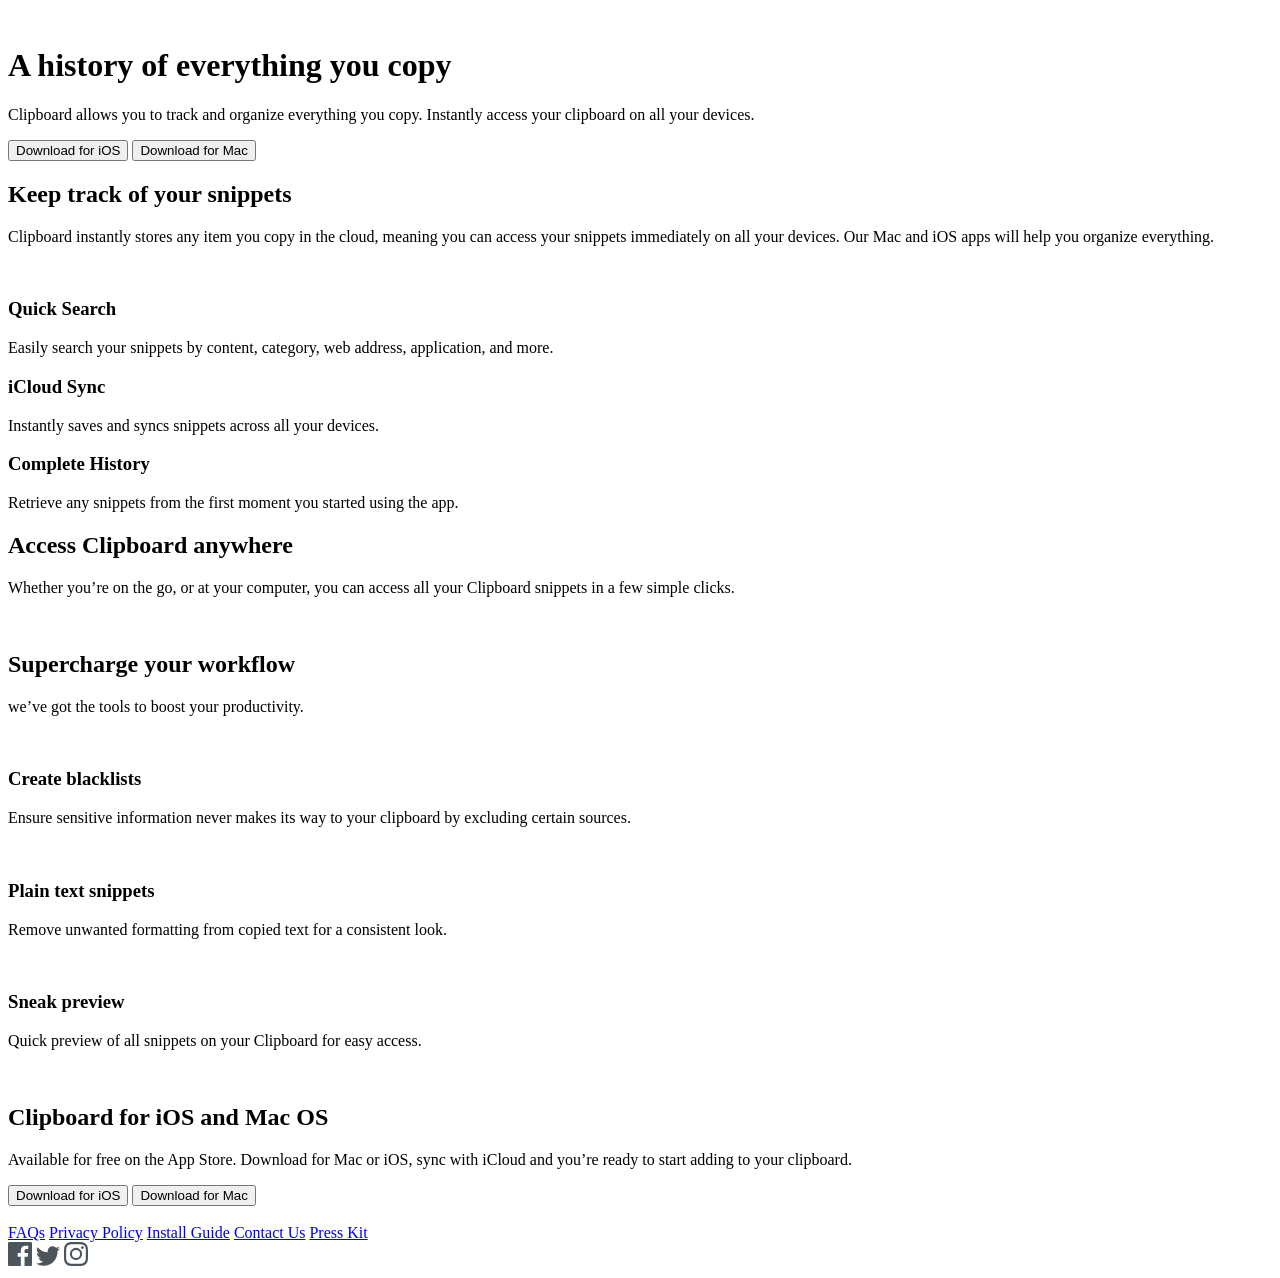
==== index.html @ 45aaffd5 "Add files via upload" ====
<!DOCTYPE html>
<html lang="en">
<head>
  <meta charset="UTF-8">
  <meta name="viewport" content="width=device-width, initial-scale=1.0"> 

<!-- favicon -->
  <link rel="icon" type="image/png" sizes="32x32" href="./assets/images/favicon-32x32.png">
  
<!-- title -->
  <title>Clipboard landing page</title>

<!-- CSS -->
  <link rel="stylesheet" href="./assets/CSS/styling.css">

<!-- google font -->
  <link rel="preconnect" href="https://fonts.googleapis.com">
  <link rel="preconnect" href="https://fonts.gstatic.com" crossorigin>
  <link href="https://fonts.googleapis.com/css2?family=Bai+Jamjuree:ital,wght@0,200;0,300;0,400;0,500;0,600;0,700;1,200;1,300;1,400;1,500;1,600;1,700&display=swap" rel="stylesheet">

</head>
<body class="bai-jamjuree-regular">
  <main>
<!-- ***HEADER*** -->
    <header>

      <img src="./assets/images/logo.svg" alt="">
      <h1>A history of everything you copy</h1>
      <p> Clipboard allows you to track and organize everything you 
          copy. Instantly access your clipboard on all your devices.</p>
      <button> Download for iOS</button> 
      <button>Download for Mac</button>

    </header>
    
<!-- ***TRACKING*** -->
    <section class="tracking">
      <h2>Keep track of your snippets</h2> 
      <p>Clipboard instantly stores any item you copy in the cloud, 
         meaning you can access your snippets immediately on all your 
        devices. Our Mac and iOS apps will help you organize everything.</p>
   
    </section>

<!-- ***COMPUTER IMAGE*** -->
    <section class="computer-image"> 
      <img src="./assets/images/image-computer-edited.PNG" alt="">
      <img src="./assets/images/image-computer.png" alt="">
      
      <div class="features">  
        <div>
          <h3>Quick Search</h3>
          <p> Easily search your snippets by content, category, web address, application, and more.</p>
        </div>

        <div>
          <h3>iCloud Sync</h3>
          <p>Instantly saves and syncs snippets across all your devices.</p>
        </div>

        <div>
          <h3>Complete History</h3>
          <p>Retrieve any snippets from the first moment you started using the app.</p>
        </div>
      </div>

    </section>

<!-- ***EASY ACCESS*** -->
    <section class="easy-access">
      <h2>Access Clipboard anywhere</h2>
      <p>Whether you’re on the go, or at your computer, you can access all your Clipboard 
         snippets in a few simple clicks.</p>
      <img src="./assets/images/image-devices.png" alt="">

    </section>

    <section class="supercharge">
  
      <h2>Supercharge your workflow</h2>
      <p>we’ve got the tools to boost your productivity.</p> 
  
<!-- ***TOOLS*** -->
      <div class="tools">
        <div>
          <img src="./assets/images/icon-blacklist.svg" alt="">
          <h3>Create blacklists</h3>
          <p>Ensure sensitive information never makes its way to your clipboard by excluding certain sources.</p>
        </div>

        <div>
          <img src="./assets/images/icon-text.svg" alt="">
          <h3>Plain text snippets</h3>
          <p>Remove unwanted formatting from copied text for a consistent look.</p>
        </div>

        <div>
          <img src="./assets/images/icon-preview.svg" alt="">
          <h3>Sneak preview</h3>
          <p>Quick preview of all snippets on your Clipboard for easy access.</p>
        </div>

      </div>
    </section>
    
<!-- ***IMAGES*** -->
    <section class="imgs">
      <img src="./assets/images/logo-google.png" alt="">
      <img src="./assets/images/logo-ibm.png" alt="">
      <img src="./assets/images/logo-microsoft.png" alt="">
      <img src="./assets/images/logo-hp.png" alt="">
      <img src="./assets/images/logo-vector-graphics.png" alt="">
    </section>

<!-- ***FREELY AVAILABLE*** -->
    <section class="freely-available">
      <h2>Clipboard for iOS and Mac OS</h2>
      <p>Available for free on the App Store. Download for Mac or iOS, sync with iCloud 
         and you’re ready to start adding to your clipboard.</p> 
      
      <button type="button">Download for iOS</button>
      <button type="button">Download for Mac</button>
    
    </section>
  </main>
  
  <!-- ***FOOTER ***  -->
  <footer>
    <div class="c">
      <img src="./assets/images/logo.svg" href="#" alt="" >
    </div>

    <div class="links">
      <a href="#">FAQs</a>
      <a href="#">Privacy Policy</a>
      <a href="#"> Install Guide</a>
      <a href="#"> Contact Us</a>
      <a href="#"> Press Kit</a>
    </div>

    <div class="footer-icons">
      <a href="https://www.facebook.com/boudjemaa.tahir.7/" target="_blank" title="Visit my Facebook" class="sml"><svg width="24" height="24" xmlns="http://www.w3.org/2000/svg"><path d="M22.675 0H1.325C.593 0 0 .593 0 1.325v21.351C0 23.407.593 24 1.325 24H12.82v-9.294H9.692v-3.622h3.128V8.413c0-3.1 1.893-4.788 4.659-4.788 1.325 0 2.463.099 2.795.143v3.24l-1.918.001c-1.504 0-1.795.715-1.795 1.763v2.313h3.587l-.467 3.622h-3.12V24h6.116c.73 0 1.323-.593 1.323-1.325V1.325C24 .593 23.407 0 22.675 0z" fill="#4C545C" fill-rule="nonzero"/></svg></a>
      <a href="https://x.com/Boudjemaa_TAHIR" target="_blank" class="sml" title=" Visit my Twitter"><svg width="24" height="20" xmlns="http://www.w3.org/2000/svg"><path d="M24 2.557a9.83 9.83 0 01-2.828.775A4.932 4.932 0 0023.337.608a9.864 9.864 0 01-3.127 1.195A4.916 4.916 0 0016.616.248c-3.179 0-5.515 2.966-4.797 6.045A13.978 13.978 0 011.671 1.149a4.93 4.93 0 001.523 6.574 4.903 4.903 0 01-2.229-.616c-.054 2.281 1.581 4.415 3.949 4.89a4.935 4.935 0 01-2.224.084 4.928 4.928 0 004.6 3.419A9.9 9.9 0 010 17.54a13.94 13.94 0 007.548 2.212c9.142 0 14.307-7.721 13.995-14.646A10.025 10.025 0 0024 2.557z" fill="#4C545C" fill-rule="nonzero"/></svg></a>
      <a href="#" class="sml" title=" Sorry I don't have instagram "  > <svg width="24" height="24" xmlns="http://www.w3.org/2000/svg"><path d="M12 2.163c3.204 0 3.584.012 4.85.07 3.252.148 4.771 1.691 4.919 4.919.058 1.265.069 1.645.069 4.849 0 3.205-.012 3.584-.069 4.849-.149 3.225-1.664 4.771-4.919 4.919-1.266.058-1.644.07-4.85.07-3.204 0-3.584-.012-4.849-.07-3.26-.149-4.771-1.699-4.919-4.92-.058-1.265-.07-1.644-.07-4.849 0-3.204.013-3.583.07-4.849.149-3.227 1.664-4.771 4.919-4.919 1.266-.057 1.645-.069 4.849-.069zM12 0C8.741 0 8.333.014 7.053.072 2.695.272.273 2.69.073 7.052.014 8.333 0 8.741 0 12c0 3.259.014 3.668.072 4.948.2 4.358 2.618 6.78 6.98 6.98C8.333 23.986 8.741 24 12 24c3.259 0 3.668-.014 4.948-.072 4.354-.2 6.782-2.618 6.979-6.98.059-1.28.073-1.689.073-4.948 0-3.259-.014-3.667-.072-4.947-.196-4.354-2.617-6.78-6.979-6.98C15.668.014 15.259 0 12 0zm0 5.838a6.162 6.162 0 100 12.324 6.162 6.162 0 000-12.324zM12 16a4 4 0 110-8 4 4 0 010 8zm6.406-11.845a1.44 1.44 0 100 2.881 1.44 1.44 0 000-2.881z" fill="#4C545C" fill-rule="nonzero"/></svg></a>
    </div> 
  </footer>  

</body>
</html>
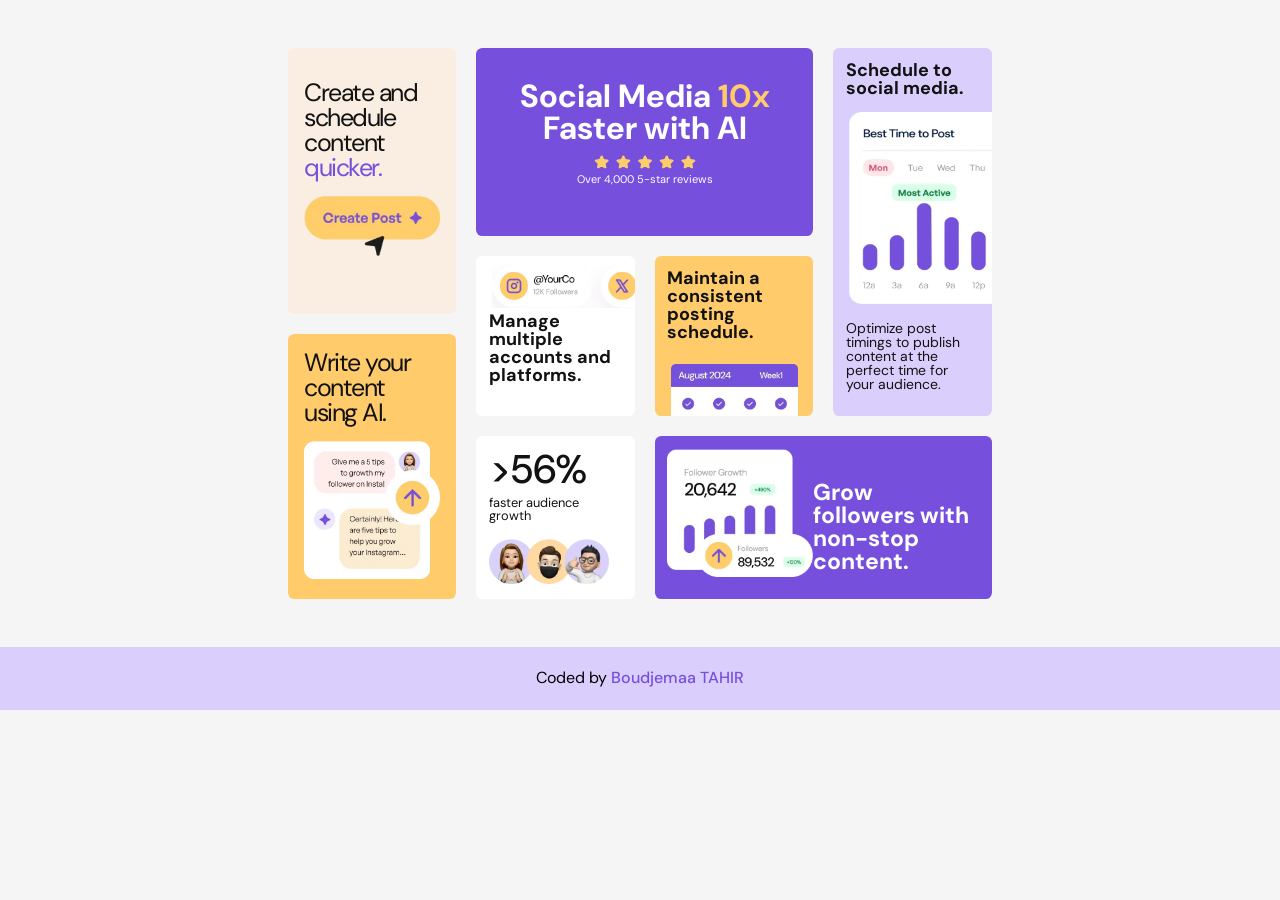
==== commit 3be09779: "Add files via upload" ====
--- a/index.html
+++ b/index.html
@@ -2,148 +2,71 @@
 <html lang="en">
 <head>
   <meta charset="UTF-8">
-  <meta name="viewport" content="width=device-width, initial-scale=1.0"> 
+  <meta name="viewport" content="width=device-width, initial-scale=1.0"> <!-- displays site properly based on user's device -->
 
-<!-- favicon -->
-  <link rel="icon" type="image/png" sizes="32x32" href="./assets/images/favicon-32x32.png">
-  
-<!-- title -->
-  <title>Clipboard landing page</title>
+  <!-- title -->
+  <title>Bento grid</title>
 
-<!-- CSS -->
-  <link rel="stylesheet" href="./assets/CSS/styling.css">
+<!-- styling -->
+ <link rel="stylesheet" href="./assets/css/styling.css">
 
-<!-- google font -->
-  <link rel="preconnect" href="https://fonts.googleapis.com">
-  <link rel="preconnect" href="https://fonts.gstatic.com" crossorigin>
-  <link href="https://fonts.googleapis.com/css2?family=Bai+Jamjuree:ital,wght@0,200;0,300;0,400;0,500;0,600;0,700;1,200;1,300;1,400;1,500;1,600;1,700&display=swap" rel="stylesheet">
+<!-- font -->
+ <link rel="preconnect" href="https://fonts.googleapis.com">
+<link rel="preconnect" href="https://fonts.gstatic.com" crossorigin>
+<link href="https://fonts.googleapis.com/css2?family=DM+Sans:ital,opsz,wght@0,9..40,100..1000;1,9..40,100..1000&display=swap" rel="stylesheet">
 
 </head>
-<body class="bai-jamjuree-regular">
-  <main>
-<!-- ***HEADER*** -->
-    <header>
-
-      <img src="./assets/images/logo.svg" alt="">
-      <h1>A history of everything you copy</h1>
-      <p> Clipboard allows you to track and organize everything you 
-          copy. Instantly access your clipboard on all your devices.</p>
-      <button> Download for iOS</button> 
-      <button>Download for Mac</button>
-
-    </header>
-    
-<!-- ***TRACKING*** -->
-    <section class="tracking">
-      <h2>Keep track of your snippets</h2> 
-      <p>Clipboard instantly stores any item you copy in the cloud, 
-         meaning you can access your snippets immediately on all your 
-        devices. Our Mac and iOS apps will help you organize everything.</p>
-   
-    </section>
-
-<!-- ***COMPUTER IMAGE*** -->
-    <section class="computer-image"> 
-      <img src="./assets/images/image-computer-edited.PNG" alt="">
-      <img src="./assets/images/image-computer.png" alt="">
-      
-      <div class="features">  
-        <div>
-          <h3>Quick Search</h3>
-          <p> Easily search your snippets by content, category, web address, application, and more.</p>
-        </div>
-
-        <div>
-          <h3>iCloud Sync</h3>
-          <p>Instantly saves and syncs snippets across all your devices.</p>
-        </div>
-
-        <div>
-          <h3>Complete History</h3>
-          <p>Retrieve any snippets from the first moment you started using the app.</p>
-        </div>
+<body>
+  <main class="dm-sans">
+ 
+      <div class="item-one">
+        <h1>Social Media <span>10x</span> Faster with AI</h1>
+        <img src="./assets/images/illustration-five-stars.webp" alt="Five-star rating illustration showing user satisfaction">
+        <p>Over 4,000 5-star reviews</p>
       </div>
 
-    </section>
+      <div class="item-two">
+        <h2>Schedule to social media.</h2>
+        <p>Optimize post timings to publish content at the perfect time for your audience.</p> 
+      </div> 
 
-<!-- ***EASY ACCESS*** -->
-    <section class="easy-access">
-      <h2>Access Clipboard anywhere</h2>
-      <p>Whether you’re on the go, or at your computer, you can access all your Clipboard 
-         snippets in a few simple clicks.</p>
-      <img src="./assets/images/image-devices.png" alt="">
+      <div class="item-three">
+        <h2>Manage multiple accounts and platforms.</h2>
+      </div>
 
-    </section>
+      <div class="item-four">
+        <h2> Maintain a consistent posting schedule.</h2>
+      </div>
 
-    <section class="supercharge">
-  
-      <h2>Supercharge your workflow</h2>
-      <p>we’ve got the tools to boost your productivity.</p> 
-  
-<!-- ***TOOLS*** -->
-      <div class="tools">
-        <div>
-          <img src="./assets/images/icon-blacklist.svg" alt="">
-          <h3>Create blacklists</h3>
-          <p>Ensure sensitive information never makes its way to your clipboard by excluding certain sources.</p>
-        </div>
+      <div class="item-five">
+      <h2>>56%</h2>
+      <p>faster audience growth  </p>
+      <img src="./assets/images/illustration-audience-growth.webp" alt="Graphical representation of audience growth trend">
+      </div>
 
-        <div>
-          <img src="./assets/images/icon-text.svg" alt="">
-          <h3>Plain text snippets</h3>
-          <p>Remove unwanted formatting from copied text for a consistent look.</p>
-        </div>
+      <div class="item-six">
+        <img src="./assets/images/illustration-grow-followers.webp" alt="Visual of growing social media followers with user avatars">
+        <h2>Grow followers with non-stop content.</h2>
+      </div>
 
-        <div>
-          <img src="./assets/images/icon-preview.svg" alt="">
-          <h3>Sneak preview</h3>
-          <p>Quick preview of all snippets on your Clipboard for easy access.</p>
-        </div>
+    
+    <aside>
+      <div>
+        <h2>Create and schedule content <span>quicker.</span></h2>
+        <img src="./assets/images/illustration-create-post.webp" alt="Illustration of content creation tools for social media posts"> 
+      </div>
+      
+      <div>
+        <h2>Write your content using AI.</h2>
+        <img src="./assets/images/illustration-ai-content.webp" alt="AI-powered writing tools generating social media content">
+      </div>
+    </aside>
 
-      </div>
-    </section>
-    
-<!-- ***IMAGES*** -->
-    <section class="imgs">
-      <img src="./assets/images/logo-google.png" alt="">
-      <img src="./assets/images/logo-ibm.png" alt="">
-      <img src="./assets/images/logo-microsoft.png" alt="">
-      <img src="./assets/images/logo-hp.png" alt="">
-      <img src="./assets/images/logo-vector-graphics.png" alt="">
-    </section>
-
-<!-- ***FREELY AVAILABLE*** -->
-    <section class="freely-available">
-      <h2>Clipboard for iOS and Mac OS</h2>
-      <p>Available for free on the App Store. Download for Mac or iOS, sync with iCloud 
-         and you’re ready to start adding to your clipboard.</p> 
-      
-      <button type="button">Download for iOS</button>
-      <button type="button">Download for Mac</button>
-    
-    </section>
   </main>
   
-  <!-- ***FOOTER ***  -->
   <footer>
-    <div class="c">
-      <img src="./assets/images/logo.svg" href="#" alt="" >
-    </div>
-
-    <div class="links">
-      <a href="#">FAQs</a>
-      <a href="#">Privacy Policy</a>
-      <a href="#"> Install Guide</a>
-      <a href="#"> Contact Us</a>
-      <a href="#"> Press Kit</a>
-    </div>
-
-    <div class="footer-icons">
-      <a href="https://www.facebook.com/boudjemaa.tahir.7/" target="_blank" title="Visit my Facebook" class="sml"><svg width="24" height="24" xmlns="http://www.w3.org/2000/svg"><path d="M22.675 0H1.325C.593 0 0 .593 0 1.325v21.351C0 23.407.593 24 1.325 24H12.82v-9.294H9.692v-3.622h3.128V8.413c0-3.1 1.893-4.788 4.659-4.788 1.325 0 2.463.099 2.795.143v3.24l-1.918.001c-1.504 0-1.795.715-1.795 1.763v2.313h3.587l-.467 3.622h-3.12V24h6.116c.73 0 1.323-.593 1.323-1.325V1.325C24 .593 23.407 0 22.675 0z" fill="#4C545C" fill-rule="nonzero"/></svg></a>
-      <a href="https://x.com/Boudjemaa_TAHIR" target="_blank" class="sml" title=" Visit my Twitter"><svg width="24" height="20" xmlns="http://www.w3.org/2000/svg"><path d="M24 2.557a9.83 9.83 0 01-2.828.775A4.932 4.932 0 0023.337.608a9.864 9.864 0 01-3.127 1.195A4.916 4.916 0 0016.616.248c-3.179 0-5.515 2.966-4.797 6.045A13.978 13.978 0 011.671 1.149a4.93 4.93 0 001.523 6.574 4.903 4.903 0 01-2.229-.616c-.054 2.281 1.581 4.415 3.949 4.89a4.935 4.935 0 01-2.224.084 4.928 4.928 0 004.6 3.419A9.9 9.9 0 010 17.54a13.94 13.94 0 007.548 2.212c9.142 0 14.307-7.721 13.995-14.646A10.025 10.025 0 0024 2.557z" fill="#4C545C" fill-rule="nonzero"/></svg></a>
-      <a href="#" class="sml" title=" Sorry I don't have instagram "  > <svg width="24" height="24" xmlns="http://www.w3.org/2000/svg"><path d="M12 2.163c3.204 0 3.584.012 4.85.07 3.252.148 4.771 1.691 4.919 4.919.058 1.265.069 1.645.069 4.849 0 3.205-.012 3.584-.069 4.849-.149 3.225-1.664 4.771-4.919 4.919-1.266.058-1.644.07-4.85.07-3.204 0-3.584-.012-4.849-.07-3.26-.149-4.771-1.699-4.919-4.92-.058-1.265-.07-1.644-.07-4.849 0-3.204.013-3.583.07-4.849.149-3.227 1.664-4.771 4.919-4.919 1.266-.057 1.645-.069 4.849-.069zM12 0C8.741 0 8.333.014 7.053.072 2.695.272.273 2.69.073 7.052.014 8.333 0 8.741 0 12c0 3.259.014 3.668.072 4.948.2 4.358 2.618 6.78 6.98 6.98C8.333 23.986 8.741 24 12 24c3.259 0 3.668-.014 4.948-.072 4.354-.2 6.782-2.618 6.979-6.98.059-1.28.073-1.689.073-4.948 0-3.259-.014-3.667-.072-4.947-.196-4.354-2.617-6.78-6.979-6.98C15.668.014 15.259 0 12 0zm0 5.838a6.162 6.162 0 100 12.324 6.162 6.162 0 000-12.324zM12 16a4 4 0 110-8 4 4 0 010 8zm6.406-11.845a1.44 1.44 0 100 2.881 1.44 1.44 0 000-2.881z" fill="#4C545C" fill-rule="nonzero"/></svg></a>
-    </div> 
-  </footer>  
+    <p>Coded by <a href="https://www.linkedin.com/in/boudjemaa-tahir-890556251/" target="_blank">Boudjemaa TAHIR</a></p>
+  </footer>
 
 </body>
 </html>
--- a/assets/css/styling.css
+++ b/assets/css/styling.css
@@ -0,0 +1,352 @@
+*{
+margin: 0;
+padding: 0;
+box-sizing: border-box;
+}
+
+body{
+background-color: hsl(0, 0%, 96%);
+}
+
+.dm-sans {
+font-family: "DM Sans", sans-serif;
+font-optical-sizing: auto;
+font-weight: 400;
+font-style: normal;
+line-height: 1;
+color: hsl(0, 0%, 7%);
+}
+
+main{
+margin: 3rem auto ;
+display: grid;
+grid-template-columns: repeat(4,1fr);
+gap: 1.25rem;
+width: 55%;
+}
+
+@media (max-width: 1155px) {
+main{
+width: 67%;
+}
+}
+
+@media (max-width: 950px) {
+main{
+width: 77%;
+}
+}
+
+@media (max-width: 850px) {
+main{
+width: 84%;
+}
+}
+
+@media (max-width: 744px) {
+main{
+grid-template-columns: repeat(3,1fr);
+}
+}
+
+@media (max-width: 560px) {
+main{
+display: flex;
+flex-direction: column;
+}
+}
+
+h2{
+font-size: 1.125rem;
+}
+
+main div{
+border-radius: 0.4rem;
+order: 2;
+padding: 0.8rem;
+}
+
+@media (max-width: 744px) {
+main div{
+order: 0;
+}
+}
+
+.item-one{
+grid-column: span 2;
+text-align: center;
+padding: 2rem 1.5rem;
+}
+
+.item-one span{
+color: hsl(39, 100%, 71%);
+}
+
+.item-one img{
+width: 6.5rem;
+padding-top: 0.625rem;
+}
+
+.item-one p{
+font-size: 0.6875rem;
+}
+
+.item-one,
+.item-six{
+background-color: hsl(256, 67%, 59%);
+color: hsl(0, 0%, 100%);
+}
+
+.item-two{
+position: relative;
+background-color: hsl(254, 88%, 90%);
+grid-row: span 2 ;
+background-image: url(../images/illustration-schedule-posts.webp);
+background-repeat: no-repeat;
+background-size: 14.5rem 12rem ;
+background-position: 1rem 4rem;
+transition: all 0.3s ease-in-out;
+}
+
+@media (max-width: 994.5px) {
+.item-two{
+background-position: 1rem 5.3rem;
+}
+}
+
+@media (max-width: 950px) {
+.item-two{
+background-position: 1rem 4rem;
+}
+}
+
+.item-two img{
+position: absolute;
+}
+
+@media (max-width:560px) {
+.item-two{
+order: 3;
+text-align: center;
+background-size: 16rem 13rem;
+background-position: 50% 40%;
+}
+}
+
+.item-two img{
+display: none;
+}
+
+.item-two p{
+padding: 16em 0 0.8rem ;
+font-size: 0.875rem;
+}
+
+.item-three{
+padding-top: 3.5rem;
+background-image: url(../images/illustration-multiple-platforms.webp);
+background-size: 13rem;
+background-position: 1rem 0.5rem;
+background-repeat: no-repeat;
+}
+
+.item-three,
+.item-five{
+background-color:hsl(0, 0%, 100%) ;
+}
+.item-four{
+background-color: hsl(39, 100%, 71%);
+background-image: url(../images/illustration-consistent-schedule.webp);
+background-size: 80%;
+background-position: 1rem 6.7em;
+background-repeat: no-repeat;
+}
+
+ @media (max-width: 1009px) {
+.item-four{
+background-position: 1rem 7.4em;
+}
+} 
+
+@media (max-width: 950px) {
+.item-four{
+background-position: 1rem 5.5rem;
+}
+}
+
+@media (max-width:560px) {
+.item-three,
+.item-four{
+order: 2;
+}
+
+.item-four{
+height: 10rem;
+background-position: 1rem 4rem;
+background-size: 50% ;
+}
+
+.item-five{
+order: 5;
+}
+}
+
+.item-five h2{
+font-size: 2.5rem;
+font-weight: 500;
+}
+
+.item-five p{
+font-size: 0.8rem;
+padding: 0.5rem 0 1rem;
+}
+
+.item-five img{
+width: 7.5em;
+}
+
+.item-six{
+grid-column: span 2;
+display: flex;
+}
+
+@media (max-width:560px) {
+.item-six{
+order:4;
+display:flex;
+flex-direction: column;
+align-items: center;
+}
+}
+
+.item-six img{
+width: 10rem;
+height: 8rem;
+}
+
+.item-six h2{
+font-size: 1.4375rem;
+padding-top: 2rem;
+}
+
+@media (max-width:560px) {
+.item-six h2{
+width: 70%;
+text-align: center;
+}
+}
+aside{
+grid-row: span 3;
+display: grid;
+gap: 1.25rem;
+grid-auto-rows: 1fr;
+}
+
+@media (max-width: 744px) {
+aside{
+grid-template-columns: 1fr 1fr;
+grid-column: span 3;
+}
+}
+
+@media (max-width:560px) {
+aside{
+order: 6;
+display: flex;
+flex-direction: column;
+}
+}
+
+aside div{
+border-radius: 0.4rem;
+padding: 1rem;
+letter-spacing: -0.09375rem;
+}
+
+aside h2{
+font-size: 1.5625rem;
+font-weight: 400;
+}
+
+aside div:first-child{
+background-color: hsl(31, 66%, 93%);
+padding-top: 2rem;
+}
+
+aside h2 span{
+color: hsl(256, 67%, 59%);
+}
+
+aside img:first-of-type{
+width: 8rem;
+padding-top: 1rem;
+}
+
+aside div:last-child{
+background-color: hsl(39, 100%, 71%);
+}
+
+@media (max-width: 744px) {
+aside div:last-child{
+display: flex;
+}
+}
+
+aside img:last-of-type{
+width: 8.5rem;
+}
+
+@media (max-width: 744px) {
+aside div:last-child h2{
+order: 1;
+padding-top: 2.8rem;
+padding-left: 1rem;
+}
+aside div:last-child img{
+padding-top: 0.4rem;
+}
+}
+
+@media (max-width: 668px) {
+
+aside div:last-of-type h2{
+padding-top: 1.5rem;
+}
+
+aside div:last-of-type img{
+width: 10rem;
+height: 9rem;
+}
+}
+
+footer{
+background-color: hsl(254, 88%, 90%);
+line-height: 2.3;
+padding: 0.8rem;
+text-align: center;
+font-family: "DM Sans", sans-serif;
+font-weight: 400;
+}
+
+footer a{
+color: hsl(256, 67%, 59%);
+text-decoration: none;
+position: relative;
+font-weight: 500;
+}
+
+footer a::after {
+content: '';
+position: absolute;
+left: 0;
+bottom: -0.125rem;
+width: 0;
+height: 0.0625rem;
+background-color: hsl(31, 66%, 93%);
+transition: width 0.3s ease;
+border-bottom: 0.1rem solid hsl(256, 67%, 59%);
+}
+
+footer a:hover::after {
+width: 100%;
+}
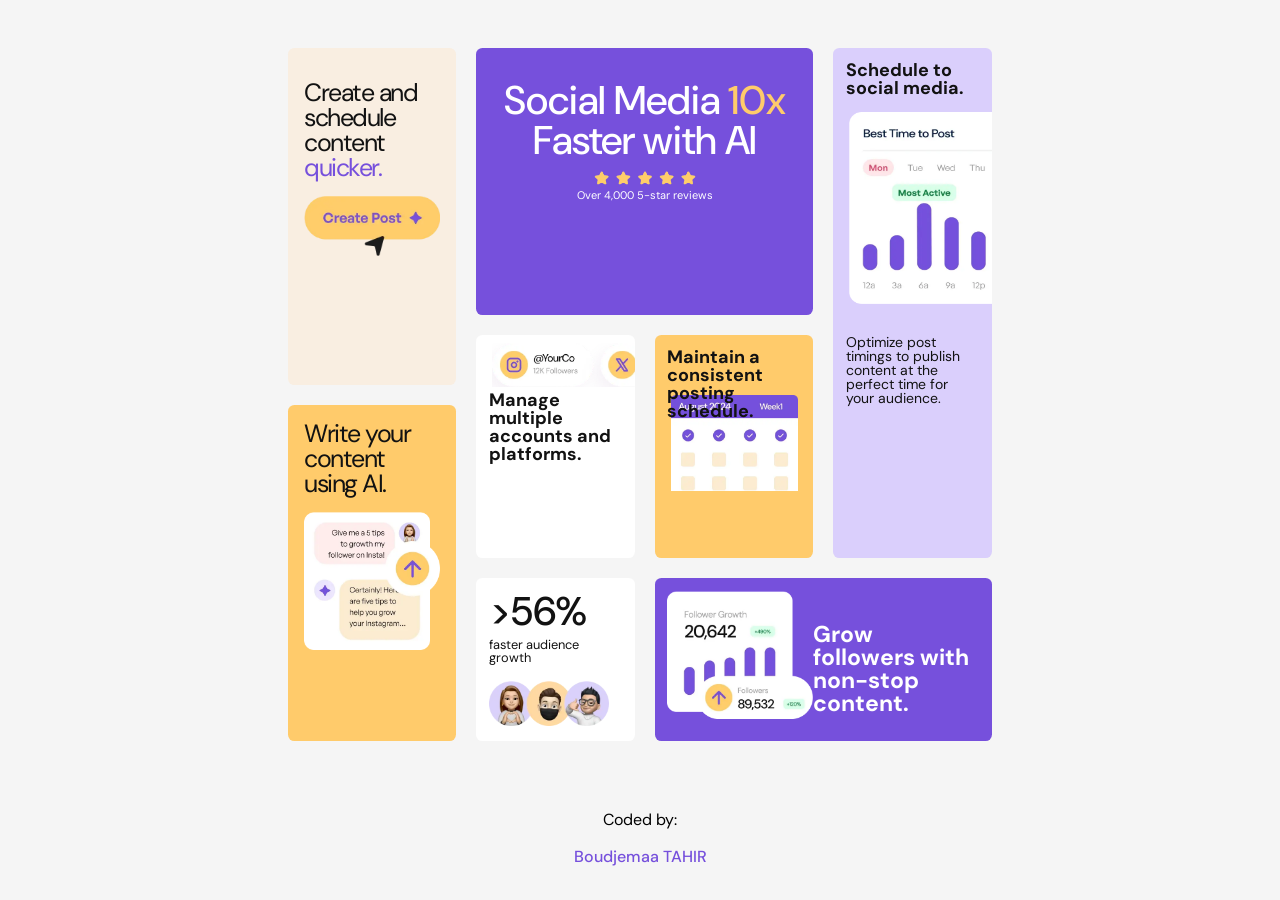
==== commit d830e7b1: "Add files via upload" ====
--- a/index.html
+++ b/index.html
@@ -5,7 +5,7 @@
   <meta name="viewport" content="width=device-width, initial-scale=1.0"> <!-- displays site properly based on user's device -->
 
   <!-- title -->
-  <title>Bento grid</title>
+  <title>Why Choose Us Page</title>
 
 <!-- styling -->
  <link rel="stylesheet" href="./assets/css/styling.css">
@@ -14,6 +14,9 @@
  <link rel="preconnect" href="https://fonts.googleapis.com">
 <link rel="preconnect" href="https://fonts.gstatic.com" crossorigin>
 <link href="https://fonts.googleapis.com/css2?family=DM+Sans:ital,opsz,wght@0,9..40,100..1000;1,9..40,100..1000&display=swap" rel="stylesheet">
+
+<!-- favicon  -->
+ <link rel="shortcut icon" href="./assets/images/favicon.ico" type="image/x-icon">
 
 </head>
 <body>
@@ -65,7 +68,8 @@
   </main>
   
   <footer>
-    <p>Coded by <a href="https://www.linkedin.com/in/boudjemaa-tahir-890556251/" target="_blank">Boudjemaa TAHIR</a></p>
+    <p>Coded by:</p>
+    <a href="https://kaizen21315.github.io/portfolio/" target="_blank">Boudjemaa TAHIR</a>
   </footer>
 
 </body>
--- a/assets/css/styling.css
+++ b/assets/css/styling.css
@@ -56,8 +56,31 @@
 }
 }
 
+h1{
+font-size: 2.5rem;
+font-weight: 500;
+}
+
+@media (min-width: 1841px) {
+h1{
+  font-size: 4.5rem;
+}
+}
+
+@media (max-width: 490px) {
+h1{
+font-size: 3.9rem;
+}
+}
+
 h2{
 font-size: 1.125rem;
+}
+
+@media (min-width: 1841px) {
+h2{
+  font-size: 2.67rem;
+}
 }
 
 main div{
@@ -87,8 +110,20 @@
 padding-top: 0.625rem;
 }
 
+@media (min-width: 1841px) {
+.item-one img{
+width: 21.5rem;
+}
+}
+
 .item-one p{
 font-size: 0.6875rem;
+}
+
+@media (min-width: 1841px) {
+.item-one p{
+font-size: 2.5rem;
+}
 }
 
 .item-one,
@@ -108,6 +143,13 @@
 transition: all 0.3s ease-in-out;
 }
 
+@media (min-width: 1841px) {
+.item-two{
+  background-size: 31.5rem 24rem;
+  background-position: 1rem 8rem;
+}
+}
+
 @media (max-width: 994.5px) {
 .item-two{
 background-position: 1rem 5.3rem;
@@ -128,8 +170,8 @@
 .item-two{
 order: 3;
 text-align: center;
-background-size: 16rem 13rem;
-background-position: 50% 40%;
+background-size: 14.5rem 13rem;
+background-position: 50% 21%;
 }
 }
 
@@ -138,8 +180,22 @@
 }
 
 .item-two p{
-padding: 16em 0 0.8rem ;
+padding: 17em 0 8.8rem ;
 font-size: 0.875rem;
+}
+
+@media (min-width: 1841px) {
+.item-two p{
+  font-size: 3rem;
+  padding: 11em 0 1.8rem;
+}
+}
+
+@media (max-width:560px) {
+.item-two p {
+    padding: 10em 0 1.8rem;
+    font-size: 1.4rem;
+}
 }
 
 .item-three{
@@ -154,12 +210,19 @@
 .item-five{
 background-color:hsl(0, 0%, 100%) ;
 }
+
 .item-four{
 background-color: hsl(39, 100%, 71%);
 background-image: url(../images/illustration-consistent-schedule.webp);
 background-size: 80%;
-background-position: 1rem 6.7em;
+background-position: 1rem 3.7em;
 background-repeat: no-repeat;
+}
+
+@media (min-width: 1841px) {
+.item-four{
+  background-position: 1rem 8em;
+}
 }
 
  @media (max-width: 1009px) {
@@ -196,13 +259,32 @@
 font-weight: 500;
 }
 
+@media (min-width: 1841px) {
+.item-five h2 {
+    font-size: 5.5rem;
+}
+}
+
 .item-five p{
 font-size: 0.8rem;
 padding: 0.5rem 0 1rem;
 }
 
+@media (min-width: 1841px) {
+
+.item-five p {
+    font-size: 4rem;
+}
+}
+
 .item-five img{
 width: 7.5em;
+}
+
+@media (min-width: 1841px) {
+.item-five img {
+    width: 18.5em;
+}
 }
 
 .item-six{
@@ -229,12 +311,27 @@
 padding-top: 2rem;
 }
 
+@media (min-width: 1841px) {
+.item-six img {
+    width: 17rem;
+    height: auto;
+}
+
+.item-six h2{
+  font-size: 2.67rem;
+  padding-top: 1.5rem;
+}
+
+}
+
+
 @media (max-width:560px) {
 .item-six h2{
 width: 70%;
 text-align: center;
 }
 }
+
 aside{
 grid-row: span 3;
 display: grid;
@@ -268,6 +365,15 @@
 font-weight: 400;
 }
 
+@media (min-width: 1841px) {
+
+aside h2 {
+  font-size: 3.2rem;
+  font-weight: 400;
+}
+
+}
+
 aside div:first-child{
 background-color: hsl(31, 66%, 93%);
 padding-top: 2rem;
@@ -294,6 +400,12 @@
 
 aside img:last-of-type{
 width: 8.5rem;
+}
+
+@media (min-width: 1841px) {
+aside img:last-of-type {
+    width: 22.5rem;
+}
 }
 
 @media (max-width: 744px) {
@@ -320,12 +432,27 @@
 }
 
 footer{
-background-color: hsl(254, 88%, 90%);
 line-height: 2.3;
 padding: 0.8rem;
 text-align: center;
 font-family: "DM Sans", sans-serif;
 font-weight: 400;
+}
+
+@media (max-width: 560px) {
+  
+
+footer {
+  display: flex;
+  gap: .3rem;
+  justify-content: center;
+}
+}
+
+@media (min-width: 1841px) {
+footer{
+font-size: 3.4rem;
+}
 }
 
 footer a{
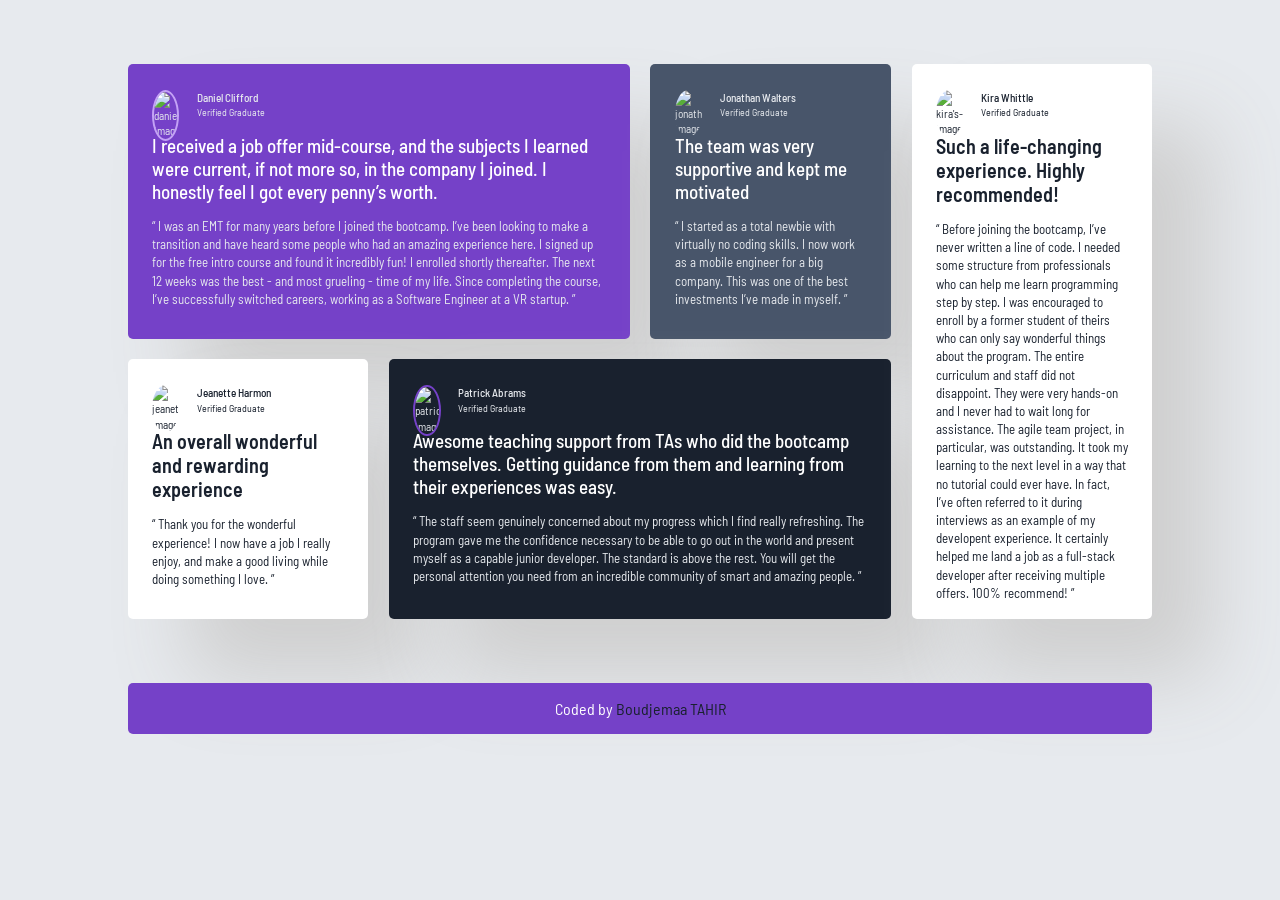
==== commit 5c9c92d3: "Add files via upload" ====
--- a/index.html
+++ b/index.html
@@ -2,75 +2,119 @@
 <html lang="en">
 <head>
   <meta charset="UTF-8">
-  <meta name="viewport" content="width=device-width, initial-scale=1.0"> <!-- displays site properly based on user's device -->
+  <meta name="viewport" content="width=device-width, initial-scale=1.0"> 
 
-  <!-- title -->
-  <title>Why Choose Us Page</title>
+<!--title  -->
+  <title>Testimonials Grid </title>
 
 <!-- styling -->
- <link rel="stylesheet" href="./assets/css/styling.css">
+  <link rel="stylesheet" href="./styling.css"> 
 
 <!-- font -->
- <link rel="preconnect" href="https://fonts.googleapis.com">
-<link rel="preconnect" href="https://fonts.gstatic.com" crossorigin>
-<link href="https://fonts.googleapis.com/css2?family=DM+Sans:ital,opsz,wght@0,9..40,100..1000;1,9..40,100..1000&display=swap" rel="stylesheet">
-
-<!-- favicon  -->
- <link rel="shortcut icon" href="./assets/images/favicon.ico" type="image/x-icon">
+  <link rel="preconnect" href="https://fonts.googleapis.com">
+  <link rel="preconnect" href="https://fonts.gstatic.com" crossorigin>
+  <link href="https://fonts.googleapis.com/css2?family=Barlow+Semi+Condensed:ital,wght@0,100;0,200;0,300;0,400;0,500;0,600;0,700;0,800;0,900;1,100;1,200;1,300;1,400;1,500;1,600;1,700;1,800;1,900&display=swap" rel="stylesheet">
 
 </head>
+
 <body>
-  <main class="dm-sans">
+<main>
+
+<!-- daniel -->
+ <div class="daniel testimonial">
  
-      <div class="item-one">
-        <h1>Social Media <span>10x</span> Faster with AI</h1>
-        <img src="./assets/images/illustration-five-stars.webp" alt="Five-star rating illustration showing user satisfaction">
-        <p>Over 4,000 5-star reviews</p>
-      </div>
+  <img src="./assets/images/image-daniel.jpg" alt="daniel's-image" >
+  
+  <h2>Daniel Clifford</h2>
 
-      <div class="item-two">
-        <h2>Schedule to social media.</h2>
-        <p>Optimize post timings to publish content at the perfect time for your audience.</p> 
-      </div> 
+  <h3>Verified Graduate</h3>
 
-      <div class="item-three">
-        <h2>Manage multiple accounts and platforms.</h2>
-      </div>
+  <p>I received a job offer mid-course, and the subjects I learned were current, if not more so, 
+     in the company I joined. I honestly feel I got every penny’s worth.</p>
+  
+  <p>“ I was an EMT for many years before I joined the bootcamp. I’ve been looking to make a 
+     transition and have heard some people who had an amazing experience here. I signed up 
+     for the free intro course and found it incredibly fun! I enrolled shortly thereafter. 
+     The next 12 weeks was the best - and most grueling - time of my life. Since completing 
+     the course, I’ve successfully switched careers, working as a Software Engineer at a VR startup. ”</p>
 
-      <div class="item-four">
-        <h2> Maintain a consistent posting schedule.</h2>
-      </div>
+ </div>
 
-      <div class="item-five">
-      <h2>>56%</h2>
-      <p>faster audience growth  </p>
-      <img src="./assets/images/illustration-audience-growth.webp" alt="Graphical representation of audience growth trend">
-      </div>
+<!-- jonathan -->
 
-      <div class="item-six">
-        <img src="./assets/images/illustration-grow-followers.webp" alt="Visual of growing social media followers with user avatars">
-        <h2>Grow followers with non-stop content.</h2>
-      </div>
+ <div class="jonathan testimonial">
+  <img src="./assets/images/image-jonathan.jpg" alt="jonathan's-image">
+  
+  <h2> Jonathan Walters </h2>
+  
+  <h3> Verified Graduate </h3>
 
-    
-    <aside>
-      <div>
-        <h2>Create and schedule content <span>quicker.</span></h2>
-        <img src="./assets/images/illustration-create-post.webp" alt="Illustration of content creation tools for social media posts"> 
-      </div>
-      
-      <div>
-        <h2>Write your content using AI.</h2>
-        <img src="./assets/images/illustration-ai-content.webp" alt="AI-powered writing tools generating social media content">
-      </div>
-    </aside>
+  <p>The team was very supportive and kept me motivated</p>
 
-  </main>
+  <p>“ I started as a total newbie with virtually no coding skills. I now work as a mobile engineer 
+     for a big company. This was one of the best investments I’ve made in myself. ”</p>
+
+ </div>
+
+<!-- kira -->
+
+ <div class="kira  ">
+  <img src="./assets/images/image-kira.jpg" alt="kira's-image">
   
+  <h2> Kira Whittle </h2>
+  
+  <h3> Verified Graduate</h3>
+
+  <p> Such a life-changing experience. Highly recommended!</p>
+
+  <p>“ Before joining the bootcamp, I’ve never written a line of code. I needed some structure from 
+     professionals who can help me learn programming step by step. I was encouraged to enroll by a former 
+     student of theirs who can only say wonderful things about the program. The entire curriculum and staff 
+     did not disappoint. They were very hands-on and I never had to wait long for assistance. The agile team 
+     project, in particular, was outstanding. It took my learning to the next level in a way that no tutorial 
+     could ever have. In fact, I’ve often referred to it during interviews as an example of my developent 
+     experience. It certainly helped me land a job as a full-stack developer after receiving multiple offers. 
+     100% recommend! ”</p>
+
+ </div>
+
+<!-- jeanette -->
+ <div class="jeanette" >
+  <img src="./assets/images/image-jeanette.jpg" alt="jeanette's-image">
+  
+  <h2> Jeanette Harmon </h2>
+  
+  <h3> Verified Graduate</h3>
+
+  <p> An overall wonderful and rewarding experience </p>
+
+  <p> “ Thank you for the wonderful experience! I now have a job I really enjoy, and make a good living 
+      while doing something I love. ”</p>
+
+ </div>
+
+<!-- patrick -->
+
+ <div class="patrick testimonial">
+  <img src="./assets/images/image-patrick.jpg" alt="patrick's-image" >
+  
+  <h2> Patrick Abrams </h2>
+
+  <h3> Verified Graduate</h3>
+
+  <p> Awesome teaching support from TAs who did the bootcamp themselves. Getting guidance from them and 
+      learning from their experiences was easy.</p>
+  <p>“ The staff seem genuinely concerned about my progress which I find really refreshing. The program 
+     gave me the confidence necessary to be able to go out in the world and present myself as a capable 
+     junior developer. The standard is above the rest. You will get the personal attention you need from 
+     an incredible community of smart and amazing people. ”</p>
+ </div>
+
+</main>
+
   <footer>
-    <p>Coded by:</p>
-    <a href="https://kaizen21315.github.io/portfolio/" target="_blank">Boudjemaa TAHIR</a>
-  </footer>
+   <p>Coded by <a href="https://www.linkedin.com/in/boudjemaa-tahir-890556251/" target="_blank">Boudjemaa TAHIR</a></p>
+ </footer>
 
 </body>
 </html>
--- a/styling.css
+++ b/styling.css
@@ -0,0 +1,223 @@
+*{
+margin: 0;
+padding: 0;
+box-sizing: border-box;
+}
+
+body{
+font-size: 0.7rem;
+background-color: hsl(214, 17%, 92%);
+font-family: "Barlow Semi Condensed", sans-serif;
+font-weight: 400;
+font-style: normal;
+
+line-height: 1.4;
+}
+
+main{
+display: grid;
+grid-template-columns: repeat(4 ,1fr) ;
+grid-template-rows: auto;
+gap: 1.3rem;
+width: 80%;
+margin: 5% auto ;
+color: hsl(214, 17%, 92%);
+}
+
+main div{
+border-radius: 0.3125rem; 
+padding: 1.6rem  1.51rem 1.5em;
+box-shadow:60px 60px 80px 0 hsl(0, 0%, 81%);
+}
+
+img{
+position: absolute;  
+border-radius: 50%;
+width: 1.7rem; 
+}
+
+h2{
+font-weight: 500;
+font-size: unset;   
+}
+
+h3{
+font-size: 0.625rem; 
+font-weight: 400; 
+}
+
+h2,
+h3{
+padding-left:2.8125rem;  
+}
+
+div p {
+padding: 0.9rem 0 0;    
+}
+
+.testimonial p:first-of-type{
+font-family: "Barlow Semi Condensed", sans-serif;
+font-weight: 500;
+font-style: normal;
+font-size: 1.1875rem;
+color:hsl(0, 0%, 100%);
+line-height: normal;
+}
+
+div p:last-child{
+font-size: 13px;  
+}
+
+.daniel{
+background-color: hsl(263, 55%, 52%);
+grid-column: span 2; 
+background-image:url(../images/bg-pattern-quotation.svg); 
+background-repeat: no-repeat;
+background-position: 90% 0;
+}
+
+.daniel img {
+  border: 2.5px solid hsl(264, 82%, 80%);
+}
+
+.jonathan{
+  z-index: 2;
+background-color: hsl(217, 19%, 35%);
+}
+
+.kira{
+background-color: hsl(0, 0%, 100%);
+grid-row: span 2;
+color: hsl(219, 29%, 14%) ;
+z-index: 3;
+}
+
+
+
+.jeanette{
+background-color: hsl(0, 0%, 100%);
+color: hsl(219, 29%, 14%);
+z-index: 2;
+}
+
+.kira,
+.jeanette{
+color: hsl(219, 29%, 14%) ;
+}
+
+.kira p:first-of-type,
+.jeanette p:first-of-type{
+ font-family: "Barlow Semi Condensed", sans-serif;
+font-weight: 600;
+font-style: normal;
+font-size: 1.25rem;
+line-height: normal;
+}
+
+.patrick{
+grid-column: span 2 ;
+z-index: 2;
+background-color: hsl(219, 29%, 14%);
+}
+
+.patrick img {
+  border: 2.5px solid hsl(263, 55%, 52%);
+}
+
+footer{
+width: 80%;
+margin: 1.5rem auto;
+text-align: center;
+background-color:  hsl(263, 55%, 52%); 
+border-radius: 0.3125rem;
+line-height: normal;
+position: relative;
+z-index: 5;
+font-size: 1rem;
+}
+
+
+footer p {
+color:hsl(0, 0%, 100%);
+}
+
+footer p:first-of-type{
+padding: 1rem 0 0;    
+}
+
+footer p:last-of-type{
+padding: 1rem 0;    
+}
+
+footer a {
+position: relative;
+color: hsl(219, 29%, 14%);
+text-decoration: none;
+transition: color 0.3s ease;
+}
+
+footer a::after {
+content: '';
+position: absolute;
+left: 0;
+bottom: -2px;
+width: 0;
+height: 1px;
+background-color: hsl(264, 82%, 80%);
+transition: width 0.3s ease;
+}
+
+footer a:hover {
+color: hsl(264, 82%, 80%);
+}
+
+footer a:hover::after {
+width: 100%;
+}
+
+
+@media (max-width: 900px){
+main{
+display: grid;
+grid-template-columns: 1fr 1fr ;
+grid-template-rows: auto;
+}
+  
+.daniel{
+order: 1;
+}
+
+
+
+.kira{
+order: 2;  
+z-index: 2;
+}
+
+.patrick{
+  grid-column: span 1;
+order: 3;
+}
+
+.jeanette{
+order: 4;
+}
+
+.jonathan{
+order: 5;
+  grid-column: span 2 ;
+
+}
+}
+
+@media (max-width: 768px){
+  main{
+display: flex;
+flex-direction: column;
+padding: 2.5rem 0;
+}
+  
+.kira{
+order: 2;  
+}
+}
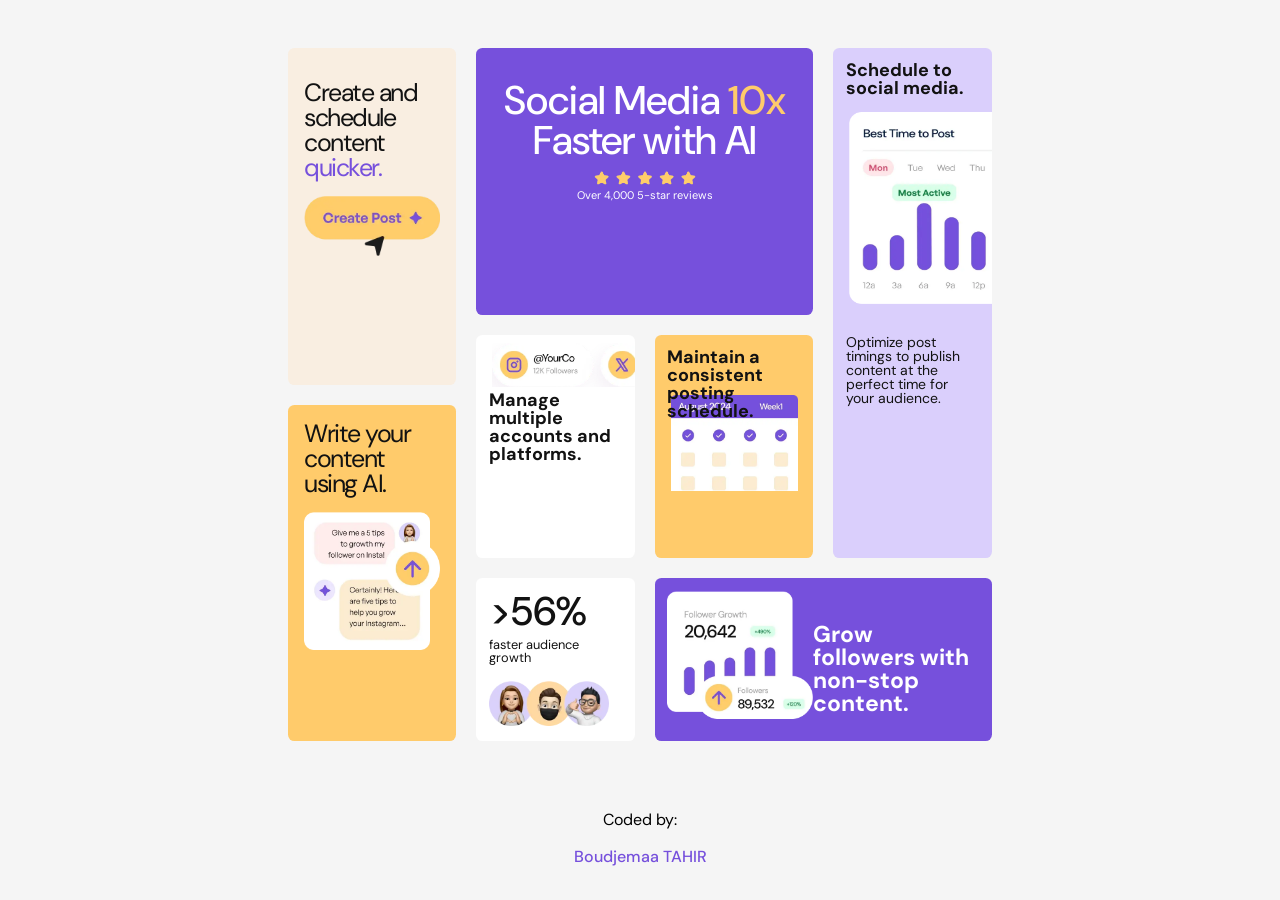
==== commit 07afbafe: "Add files via upload" ====
--- a/index.html
+++ b/index.html
@@ -4,117 +4,73 @@
   <meta charset="UTF-8">
   <meta name="viewport" content="width=device-width, initial-scale=1.0"> 
 
-<!--title  -->
-  <title>Testimonials Grid </title>
+  <!-- title -->
+  <title>Why Choose Us Page</title>
 
 <!-- styling -->
-  <link rel="stylesheet" href="./styling.css"> 
+ <link rel="stylesheet" href="./assets/css/styling.css">
 
 <!-- font -->
-  <link rel="preconnect" href="https://fonts.googleapis.com">
-  <link rel="preconnect" href="https://fonts.gstatic.com" crossorigin>
-  <link href="https://fonts.googleapis.com/css2?family=Barlow+Semi+Condensed:ital,wght@0,100;0,200;0,300;0,400;0,500;0,600;0,700;0,800;0,900;1,100;1,200;1,300;1,400;1,500;1,600;1,700;1,800;1,900&display=swap" rel="stylesheet">
+ <link rel="preconnect" href="https://fonts.googleapis.com">
+<link rel="preconnect" href="https://fonts.gstatic.com" crossorigin>
+<link href="https://fonts.googleapis.com/css2?family=DM+Sans:ital,opsz,wght@0,9..40,100..1000;1,9..40,100..1000&display=swap" rel="stylesheet">
+
+<!-- favicon  -->
+ <link rel="shortcut icon" href="./assets/images/favicon.ico" type="image/x-icon">
 
 </head>
+<body>
+  <main class="dm-sans">
+ 
+      <div class="item-one">
+        <h1>Social Media <span>10x</span> Faster with AI</h1>
+        <img src="./assets/images/illustration-five-stars.webp" alt="Five-star rating illustration showing user satisfaction">
+        <p>Over 4,000 5-star reviews</p>
+      </div>
 
-<body>
-<main>
+      <div class="item-two">
+        <h2>Schedule to social media.</h2>
+        <p>Optimize post timings to publish content at the perfect time for your audience.</p> 
+      </div> 
 
-<!-- daniel -->
- <div class="daniel testimonial">
- 
-  <img src="./assets/images/image-daniel.jpg" alt="daniel's-image" >
+      <div class="item-three">
+        <h2>Manage multiple accounts and platforms.</h2>
+      </div>
+
+      <div class="item-four">
+        <h2> Maintain a consistent posting schedule.</h2>
+      </div>
+
+      <div class="item-five">
+      <h2>>56%</h2>
+      <p>faster audience growth  </p>
+      <img src="./assets/images/illustration-audience-growth.webp" alt="Graphical representation of audience growth trend">
+      </div>
+
+      <div class="item-six">
+        <img src="./assets/images/illustration-grow-followers.webp" alt="Visual of growing social media followers with user avatars">
+        <h2>Grow followers with non-stop content.</h2>
+      </div>
+
+    
+    <aside>
+      <div>
+        <h2>Create and schedule content <span>quicker.</span></h2>
+        <img src="./assets/images/illustration-create-post.webp" alt="Illustration of content creation tools for social media posts"> 
+      </div>
+      
+      <div>
+        <h2>Write your content using AI.</h2>
+        <img src="./assets/images/illustration-ai-content.webp" alt="AI-powered writing tools generating social media content">
+      </div>
+    </aside>
+
+  </main>
   
-  <h2>Daniel Clifford</h2>
-
-  <h3>Verified Graduate</h3>
-
-  <p>I received a job offer mid-course, and the subjects I learned were current, if not more so, 
-     in the company I joined. I honestly feel I got every penny’s worth.</p>
-  
-  <p>“ I was an EMT for many years before I joined the bootcamp. I’ve been looking to make a 
-     transition and have heard some people who had an amazing experience here. I signed up 
-     for the free intro course and found it incredibly fun! I enrolled shortly thereafter. 
-     The next 12 weeks was the best - and most grueling - time of my life. Since completing 
-     the course, I’ve successfully switched careers, working as a Software Engineer at a VR startup. ”</p>
-
- </div>
-
-<!-- jonathan -->
-
- <div class="jonathan testimonial">
-  <img src="./assets/images/image-jonathan.jpg" alt="jonathan's-image">
-  
-  <h2> Jonathan Walters </h2>
-  
-  <h3> Verified Graduate </h3>
-
-  <p>The team was very supportive and kept me motivated</p>
-
-  <p>“ I started as a total newbie with virtually no coding skills. I now work as a mobile engineer 
-     for a big company. This was one of the best investments I’ve made in myself. ”</p>
-
- </div>
-
-<!-- kira -->
-
- <div class="kira  ">
-  <img src="./assets/images/image-kira.jpg" alt="kira's-image">
-  
-  <h2> Kira Whittle </h2>
-  
-  <h3> Verified Graduate</h3>
-
-  <p> Such a life-changing experience. Highly recommended!</p>
-
-  <p>“ Before joining the bootcamp, I’ve never written a line of code. I needed some structure from 
-     professionals who can help me learn programming step by step. I was encouraged to enroll by a former 
-     student of theirs who can only say wonderful things about the program. The entire curriculum and staff 
-     did not disappoint. They were very hands-on and I never had to wait long for assistance. The agile team 
-     project, in particular, was outstanding. It took my learning to the next level in a way that no tutorial 
-     could ever have. In fact, I’ve often referred to it during interviews as an example of my developent 
-     experience. It certainly helped me land a job as a full-stack developer after receiving multiple offers. 
-     100% recommend! ”</p>
-
- </div>
-
-<!-- jeanette -->
- <div class="jeanette" >
-  <img src="./assets/images/image-jeanette.jpg" alt="jeanette's-image">
-  
-  <h2> Jeanette Harmon </h2>
-  
-  <h3> Verified Graduate</h3>
-
-  <p> An overall wonderful and rewarding experience </p>
-
-  <p> “ Thank you for the wonderful experience! I now have a job I really enjoy, and make a good living 
-      while doing something I love. ”</p>
-
- </div>
-
-<!-- patrick -->
-
- <div class="patrick testimonial">
-  <img src="./assets/images/image-patrick.jpg" alt="patrick's-image" >
-  
-  <h2> Patrick Abrams </h2>
-
-  <h3> Verified Graduate</h3>
-
-  <p> Awesome teaching support from TAs who did the bootcamp themselves. Getting guidance from them and 
-      learning from their experiences was easy.</p>
-  <p>“ The staff seem genuinely concerned about my progress which I find really refreshing. The program 
-     gave me the confidence necessary to be able to go out in the world and present myself as a capable 
-     junior developer. The standard is above the rest. You will get the personal attention you need from 
-     an incredible community of smart and amazing people. ”</p>
- </div>
-
-</main>
-
   <footer>
-   <p>Coded by <a href="https://www.linkedin.com/in/boudjemaa-tahir-890556251/" target="_blank">Boudjemaa TAHIR</a></p>
- </footer>
+    <p>Coded by:</p>
+    <a href="https://kaizen21315.github.io/portfolio/" target="_blank">Boudjemaa TAHIR</a>
+  </footer>
 
 </body>
 </html>
--- a/assets/css/styling.css
+++ b/assets/css/styling.css
@@ -0,0 +1,479 @@
+*{
+margin: 0;
+padding: 0;
+box-sizing: border-box;
+}
+
+body{
+background-color: hsl(0, 0%, 96%);
+}
+
+.dm-sans {
+font-family: "DM Sans", sans-serif;
+font-optical-sizing: auto;
+font-weight: 400;
+font-style: normal;
+line-height: 1;
+color: hsl(0, 0%, 7%);
+}
+
+main{
+margin: 3rem auto ;
+display: grid;
+grid-template-columns: repeat(4,1fr);
+gap: 1.25rem;
+width: 55%;
+}
+
+@media (max-width: 1155px) {
+main{
+width: 67%;
+}
+}
+
+@media (max-width: 950px) {
+main{
+width: 77%;
+}
+}
+
+@media (max-width: 850px) {
+main{
+width: 84%;
+}
+}
+
+@media (max-width: 744px) {
+main{
+grid-template-columns: repeat(3,1fr);
+}
+}
+
+@media (max-width: 560px) {
+main{
+display: flex;
+flex-direction: column;
+}
+}
+
+h1{
+font-size: 2.5rem;
+font-weight: 500;
+}
+
+@media (min-width: 1841px) {
+h1{
+  font-size: 4.5rem;
+}
+}
+
+@media (max-width: 490px) {
+h1{
+font-size: 3.9rem;
+}
+}
+
+h2{
+font-size: 1.125rem;
+}
+
+@media (min-width: 1841px) {
+h2{
+  font-size: 2.67rem;
+}
+}
+
+main div{
+border-radius: 0.4rem;
+order: 2;
+padding: 0.8rem;
+}
+
+@media (max-width: 744px) {
+main div{
+order: 0;
+}
+}
+
+.item-one{
+grid-column: span 2;
+text-align: center;
+padding: 2rem 1.5rem;
+}
+
+.item-one span{
+color: hsl(39, 100%, 71%);
+}
+
+.item-one img{
+width: 6.5rem;
+padding-top: 0.625rem;
+}
+
+@media (min-width: 1841px) {
+.item-one img{
+width: 21.5rem;
+}
+}
+
+.item-one p{
+font-size: 0.6875rem;
+}
+
+@media (min-width: 1841px) {
+.item-one p{
+font-size: 2.5rem;
+}
+}
+
+.item-one,
+.item-six{
+background-color: hsl(256, 67%, 59%);
+color: hsl(0, 0%, 100%);
+}
+
+.item-two{
+position: relative;
+background-color: hsl(254, 88%, 90%);
+grid-row: span 2 ;
+background-image: url(../images/illustration-schedule-posts.webp);
+background-repeat: no-repeat;
+background-size: 14.5rem 12rem ;
+background-position: 1rem 4rem;
+transition: all 0.3s ease-in-out;
+}
+
+@media (min-width: 1841px) {
+.item-two{
+  background-size: 31.5rem 24rem;
+  background-position: 1rem 8rem;
+}
+}
+
+@media (max-width: 994.5px) {
+.item-two{
+background-position: 1rem 5.3rem;
+}
+}
+
+@media (max-width: 950px) {
+.item-two{
+background-position: 1rem 4rem;
+}
+}
+
+.item-two img{
+position: absolute;
+}
+
+@media (max-width:560px) {
+.item-two{
+order: 3;
+text-align: center;
+background-size: 14.5rem 13rem;
+background-position: 50% 21%;
+}
+}
+
+.item-two img{
+display: none;
+}
+
+.item-two p{
+padding: 17em 0 8.8rem ;
+font-size: 0.875rem;
+}
+
+@media (min-width: 1841px) {
+.item-two p{
+  font-size: 3rem;
+  padding: 11em 0 1.8rem;
+}
+}
+
+@media (max-width:560px) {
+.item-two p {
+    padding: 10em 0 1.8rem;
+    font-size: 1.4rem;
+}
+}
+
+.item-three{
+padding-top: 3.5rem;
+background-image: url(../images/illustration-multiple-platforms.webp);
+background-size: 13rem;
+background-position: 1rem 0.5rem;
+background-repeat: no-repeat;
+}
+
+.item-three,
+.item-five{
+background-color:hsl(0, 0%, 100%) ;
+}
+
+.item-four{
+background-color: hsl(39, 100%, 71%);
+background-image: url(../images/illustration-consistent-schedule.webp);
+background-size: 80%;
+background-position: 1rem 3.7em;
+background-repeat: no-repeat;
+}
+
+@media (min-width: 1841px) {
+.item-four{
+  background-position: 1rem 8em;
+}
+}
+
+ @media (max-width: 1009px) {
+.item-four{
+background-position: 1rem 7.4em;
+}
+} 
+
+@media (max-width: 950px) {
+.item-four{
+background-position: 1rem 5.5rem;
+}
+}
+
+@media (max-width:560px) {
+.item-three,
+.item-four{
+order: 2;
+}
+
+.item-four{
+height: 10rem;
+background-position: 1rem 4rem;
+background-size: 50% ;
+}
+
+.item-five{
+order: 5;
+}
+}
+
+.item-five h2{
+font-size: 2.5rem;
+font-weight: 500;
+}
+
+@media (min-width: 1841px) {
+.item-five h2 {
+    font-size: 5.5rem;
+}
+}
+
+.item-five p{
+font-size: 0.8rem;
+padding: 0.5rem 0 1rem;
+}
+
+@media (min-width: 1841px) {
+
+.item-five p {
+    font-size: 4rem;
+}
+}
+
+.item-five img{
+width: 7.5em;
+}
+
+@media (min-width: 1841px) {
+.item-five img {
+    width: 18.5em;
+}
+}
+
+.item-six{
+grid-column: span 2;
+display: flex;
+}
+
+@media (max-width:560px) {
+.item-six{
+order:4;
+display:flex;
+flex-direction: column;
+align-items: center;
+}
+}
+
+.item-six img{
+width: 10rem;
+height: 8rem;
+}
+
+.item-six h2{
+font-size: 1.4375rem;
+padding-top: 2rem;
+}
+
+@media (min-width: 1841px) {
+.item-six img {
+    width: 17rem;
+    height: auto;
+}
+
+.item-six h2{
+  font-size: 2.67rem;
+  padding-top: 1.5rem;
+}
+
+}
+
+
+@media (max-width:560px) {
+.item-six h2{
+width: 70%;
+text-align: center;
+}
+}
+
+aside{
+grid-row: span 3;
+display: grid;
+gap: 1.25rem;
+grid-auto-rows: 1fr;
+}
+
+@media (max-width: 744px) {
+aside{
+grid-template-columns: 1fr 1fr;
+grid-column: span 3;
+}
+}
+
+@media (max-width:560px) {
+aside{
+order: 6;
+display: flex;
+flex-direction: column;
+}
+}
+
+aside div{
+border-radius: 0.4rem;
+padding: 1rem;
+letter-spacing: -0.09375rem;
+}
+
+aside h2{
+font-size: 1.5625rem;
+font-weight: 400;
+}
+
+@media (min-width: 1841px) {
+
+aside h2 {
+  font-size: 3.2rem;
+  font-weight: 400;
+}
+
+}
+
+aside div:first-child{
+background-color: hsl(31, 66%, 93%);
+padding-top: 2rem;
+}
+
+aside h2 span{
+color: hsl(256, 67%, 59%);
+}
+
+aside img:first-of-type{
+width: 8rem;
+padding-top: 1rem;
+}
+
+aside div:last-child{
+background-color: hsl(39, 100%, 71%);
+}
+
+@media (max-width: 744px) {
+aside div:last-child{
+display: flex;
+}
+}
+
+aside img:last-of-type{
+width: 8.5rem;
+}
+
+@media (min-width: 1841px) {
+aside img:last-of-type {
+    width: 22.5rem;
+}
+}
+
+@media (max-width: 744px) {
+aside div:last-child h2{
+order: 1;
+padding-top: 2.8rem;
+padding-left: 1rem;
+}
+aside div:last-child img{
+padding-top: 0.4rem;
+}
+}
+
+@media (max-width: 668px) {
+
+aside div:last-of-type h2{
+padding-top: 1.5rem;
+}
+
+aside div:last-of-type img{
+width: 10rem;
+height: 9rem;
+}
+}
+
+footer{
+line-height: 2.3;
+padding: 0.8rem;
+text-align: center;
+font-family: "DM Sans", sans-serif;
+font-weight: 400;
+}
+
+@media (max-width: 560px) {
+  
+
+footer {
+  display: flex;
+  gap: .3rem;
+  justify-content: center;
+}
+}
+
+@media (min-width: 1841px) {
+footer{
+font-size: 3.4rem;
+}
+}
+
+footer a{
+color: hsl(256, 67%, 59%);
+text-decoration: none;
+position: relative;
+font-weight: 500;
+}
+
+footer a::after {
+content: '';
+position: absolute;
+left: 0;
+bottom: -0.125rem;
+width: 0;
+height: 0.0625rem;
+background-color: hsl(31, 66%, 93%);
+transition: width 0.3s ease;
+border-bottom: 0.1rem solid hsl(256, 67%, 59%);
+}
+
+footer a:hover::after {
+width: 100%;
+}
